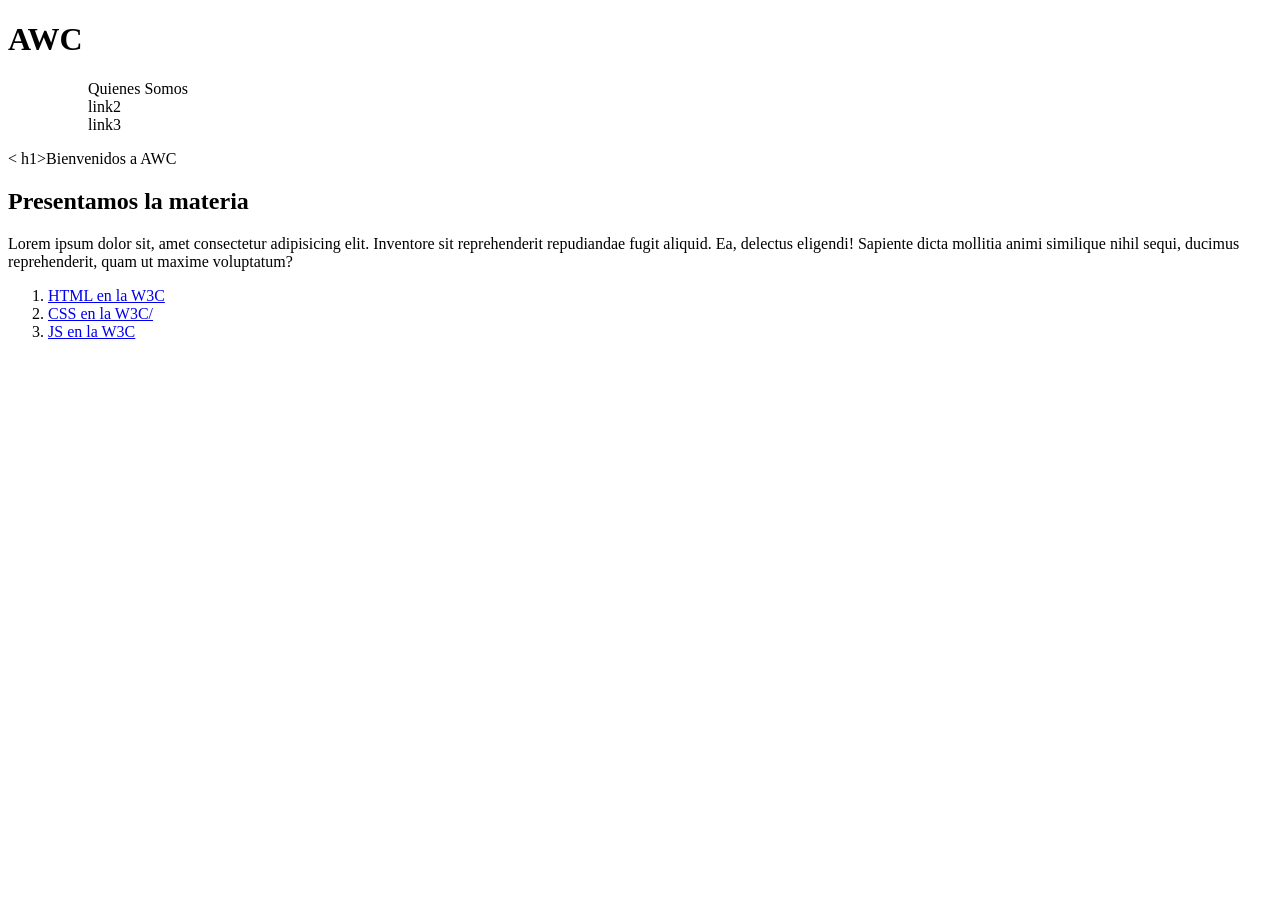
==== index.html @ 509b1fa2 "Clase 1 Creación del proyecto creamos files en html" ====
<!DOCTYPE html>
<html lang="es">
<head>
    <meta charset="UTF-8">
    <meta name="viewport" content="width=device-width, initial-scale=1.0">
    <meta:name="color-scheme" content="light dark">
    <title>Aplicaciones Web Cliente</title> 
</head>

<body>
    <header>
        <h1>AWC</h1>
        <nav>
            <ul>
            <ul>Quienes Somos</ul>
            <ul>link2</ul>
            <ul>link3</ul>
            <ul>
        </nav>
    <header>

    <main>
        <section><
            h1>Bienvenidos a AWC</h1>
        </section>
        <section>
            <h1>Presentamos la materia</h1>
            <p>Lorem ipsum dolor sit, amet consectetur adipisicing elit. Inventore sit reprehenderit repudiandae fugit aliquid. Ea, delectus eligendi! Sapiente dicta mollitia animi similique nihil sequi, ducimus reprehenderit, quam ut maxime voluptatum?</p>
  <ol>
  <li>
    <a href="https://www.w3schools.com/html/" target="_blank"rel="noopener noreferrer">HTML en la W3C<a>
  </li>
    <li>
    <a href="https://www.w3schools.com/css/" target="_blank"rel="noopener noreferrer">CSS en la W3C/<a>
  </li>
    <li>
    <a href="https://www.w3schools.com/js/" target="_blank"rel="noopener noreferrer">JS en la W3C<a>
  </li>
</ol>

    <main>

    <footer>

    </footer>
</body> 
</html>
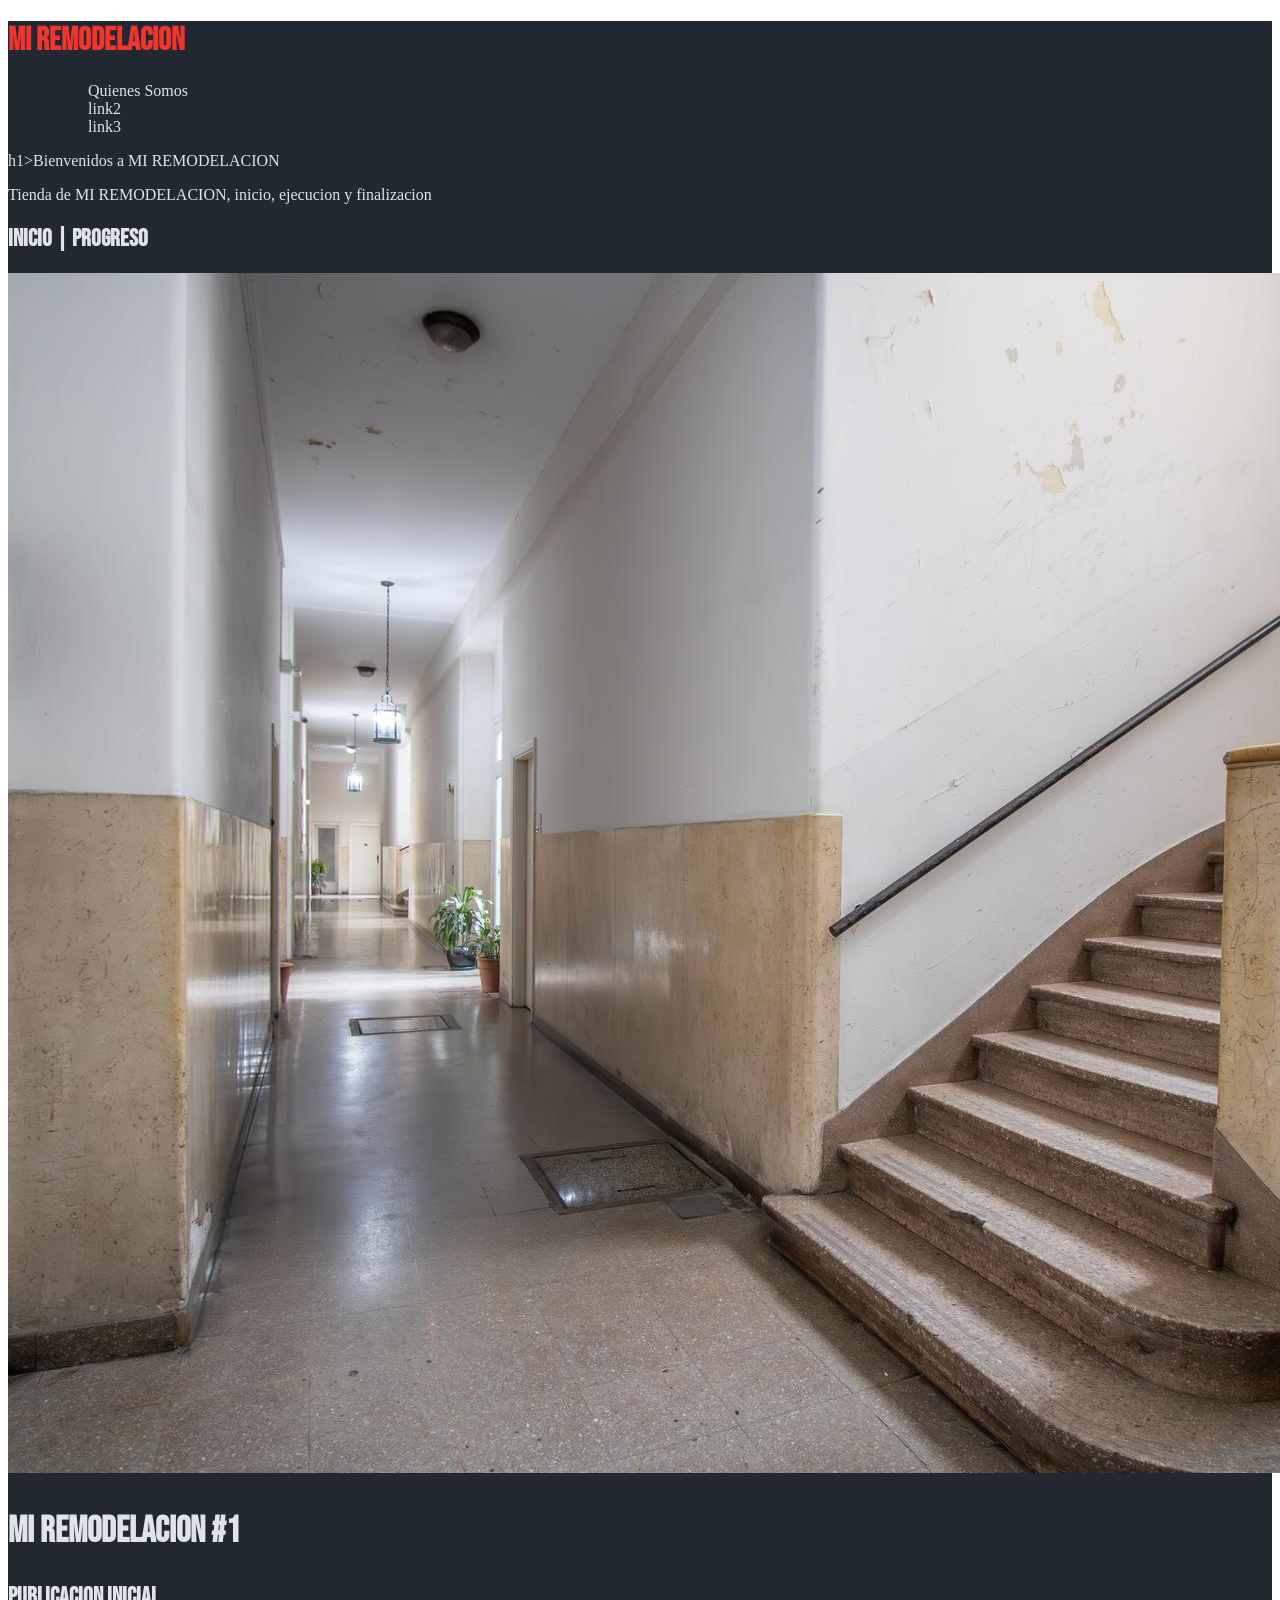
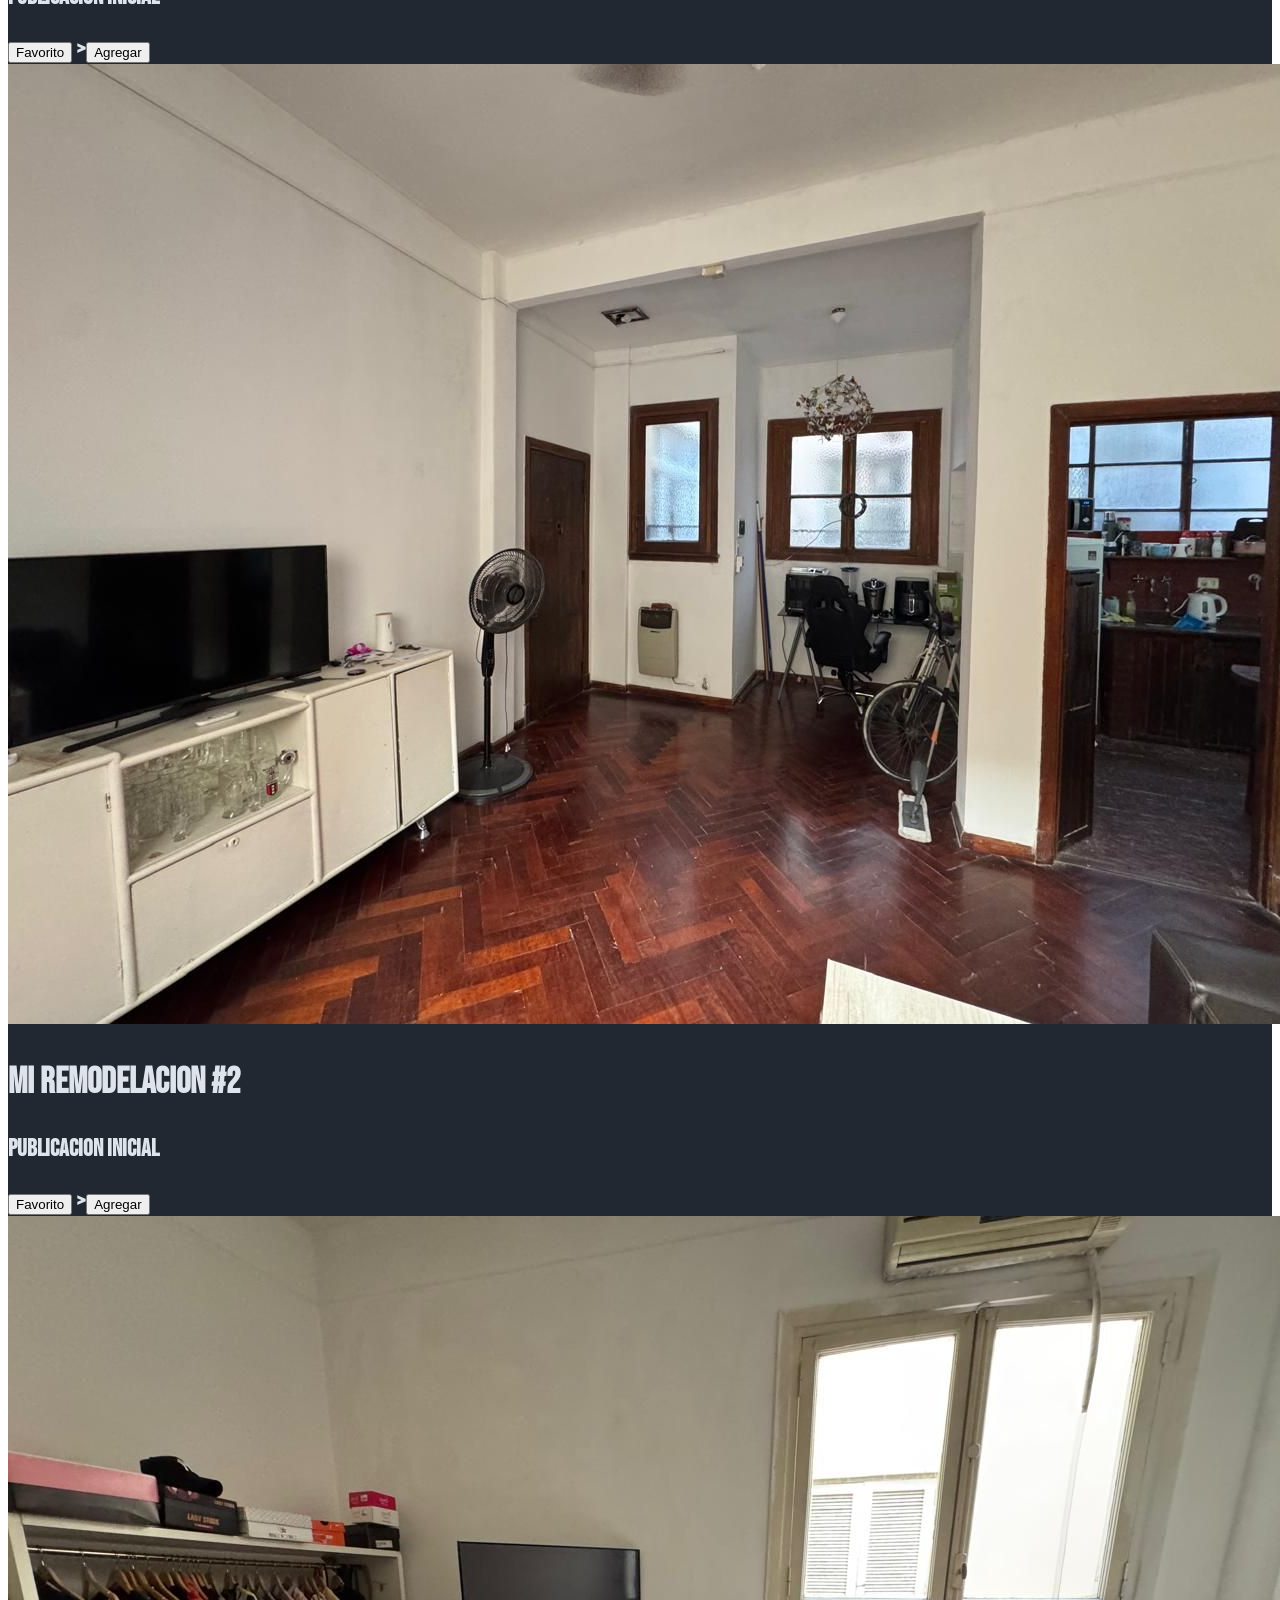
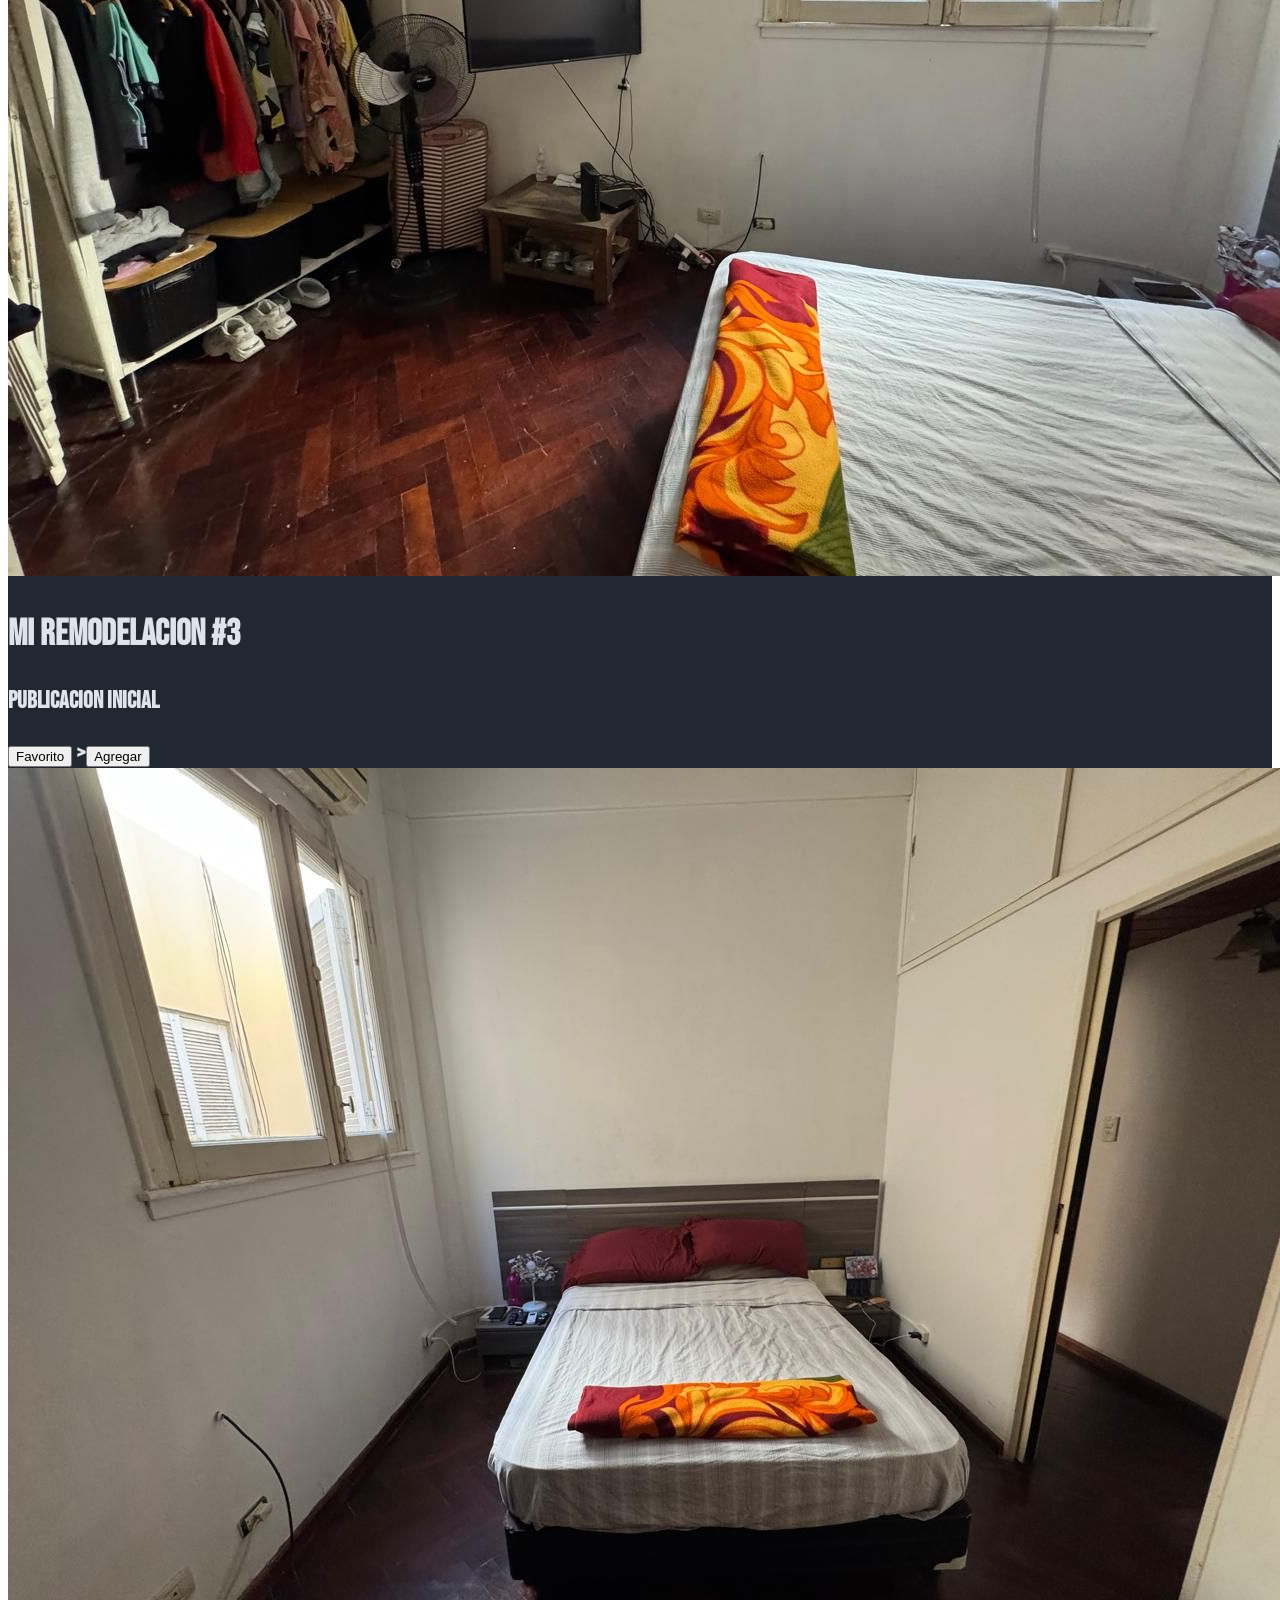
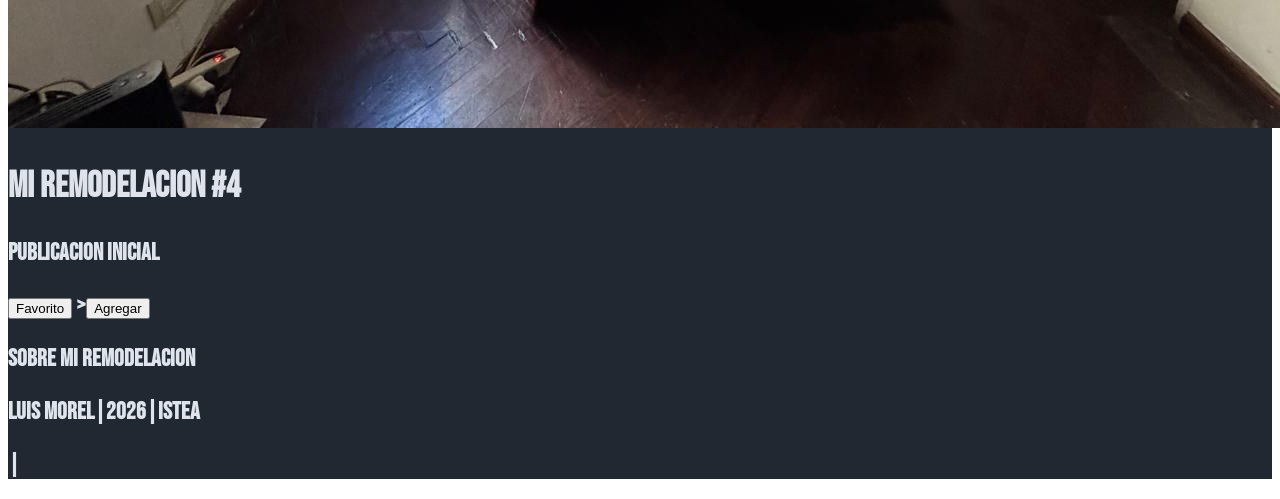
==== commit ca858d5f: "clase 2 introducción a modelo de caja y trabajo con css" ====
--- a/index.html
+++ b/index.html
@@ -4,12 +4,13 @@
     <meta charset="UTF-8">
     <meta name="viewport" content="width=device-width, initial-scale=1.0">
     <meta:name="color-scheme" content="light dark">
-    <title>Aplicaciones Web Cliente</title> 
+    <title>Mi REMODELACION</title> 
+    <link rel="stylesheet" href="css/estilos.css">
 </head>
 
 <body>
     <header>
-        <h1>AWC</h1>
+        <h1>MI REMODELACION</h1>
         <nav>
             <ul>
             <ul>Quienes Somos</ul>
@@ -20,28 +21,48 @@
     <header>
 
     <main>
-        <section><
-            h1>Bienvenidos a AWC</h1>
+        <section>
+            h1>Bienvenidos a MI REMODELACION</h1>
+            <p> Tienda de MI REMODELACION, inicio, ejecucion y finalizacion</p>
         </section>
         <section>
-            <h1>Presentamos la materia</h1>
-            <p>Lorem ipsum dolor sit, amet consectetur adipisicing elit. Inventore sit reprehenderit repudiandae fugit aliquid. Ea, delectus eligendi! Sapiente dicta mollitia animi similique nihil sequi, ducimus reprehenderit, quam ut maxime voluptatum?</p>
-  <ol>
-  <li>
-    <a href="https://www.w3schools.com/html/" target="_blank"rel="noopener noreferrer">HTML en la W3C<a>
-  </li>
-    <li>
-    <a href="https://www.w3schools.com/css/" target="_blank"rel="noopener noreferrer">CSS en la W3C/<a>
-  </li>
-    <li>
-    <a href="https://www.w3schools.com/js/" target="_blank"rel="noopener noreferrer">JS en la W3C<a>
-  </li>
-</ol>
-
+            <h1>Inicio | Progreso <h1>
+          <article>
+            <img src="img/001.jpg" alt="Portada del Catalogo MI REMODELACION #1">
+            <h2>MI REMODELACION #1</h2>
+            <p>Publicacion Inicial</p>
+            <button>Favorito</button>
+            ><button>Agregar</button>
+          </article>
+           <article>
+            <img src="img/002a.jfif" alt="Portada del Catalogo MI REMODELACION #1">
+            <h2>MI REMODELACION #2</h2>
+            <p>Publicacion Inicial</p>
+            <button>Favorito</button>
+            ><button>Agregar</button>
+          </article>
+           <article>
+            <img src="img/003.jfif" alt="Portada del Catalogo MI REMODELACION #1">
+            <h2>MI REMODELACION #3</h2>
+            <p>Publicacion Inicial</p>
+            <button>Favorito</button>
+            ><button>Agregar</button>
+          </article>
+           <article>
+            <img src="img/004.jfif"p alt="Portada del Catalogo MI REMODELACION #1">
+            <h2>MI REMODELACION #4</h2>
+            <p>Publicacion Inicial</p>
+            <button>Favorito</button>
+            ><button>Agregar</button>
+          </article>
+        <section>
     <main>
 
     <footer>
+        <h1> Sobre mi REMODELACION</h1>
+        <P>Luis Morel|2026|ISTEA </P>|
+    </footer>
+</body>
+</html>
 
-    </footer>
-</body> 
-</html>+
--- a/css/estilos.css
+++ b/css/estilos.css
@@ -0,0 +1,41 @@
+@import url('https://fonts.googleapis.com/css2?family=Bebas+Neue&family=Nunito+Sans:ital,opsz,wght@0,6..12,200..1000;1,6..12,200..1000&display=swap');
+
+body {
+   --bg-color-200:hsl(214, 25%, 3%);
+    --bg-color-200-75:hsla(214, 25%, 11%, 0.75);
+    --bg-color-400:hsl(214, 20%, 16%);
+    --text-color:hsl(215, 25%, 90%);
+    --accent-color-200:hsl(24, 43%, 7%);
+    --accent-color-400:hsl(2, 86%, 56%);
+    --accent-color-500:hsl(0, 100%, 78%);
+
+    --txt-heading: "Bebas Neue", sans-serif;
+    --txt-base:"Nunito Sans", sans-serif;
+}
+
+
+body {
+    background-color: var(--bg-200) ;
+    color:var(--text-color);
+    font-family: var(--txt-base)";
+    line;height: 1.5;
+}
+
+header,
+footer {
+    background-color: var(--bg-color-400);
+}
+
+
+h1,
+h2{
+    font-family: var(--txt-heading);
+}
+
+header > h1 {
+    color:var(--accent-color-400)
+}
+
+footer h1{
+    font-size: 1.5rem;
+}
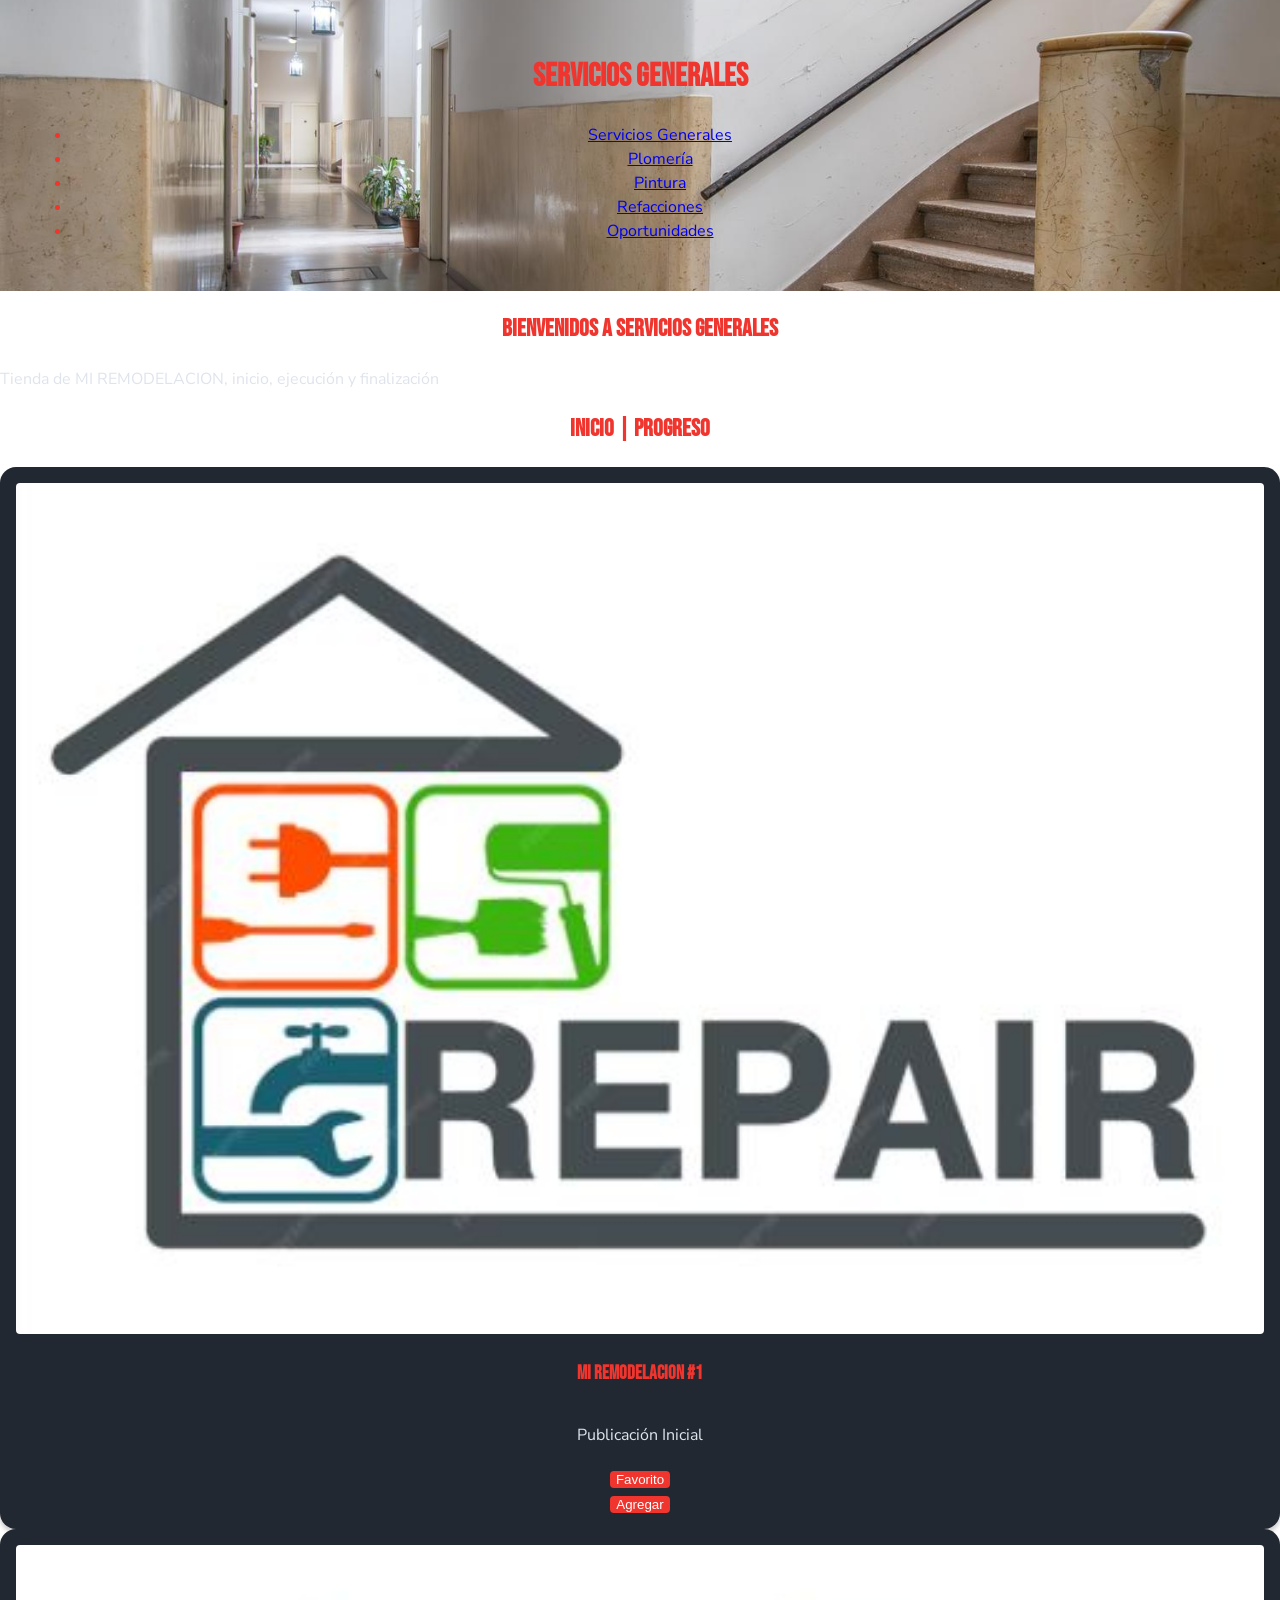
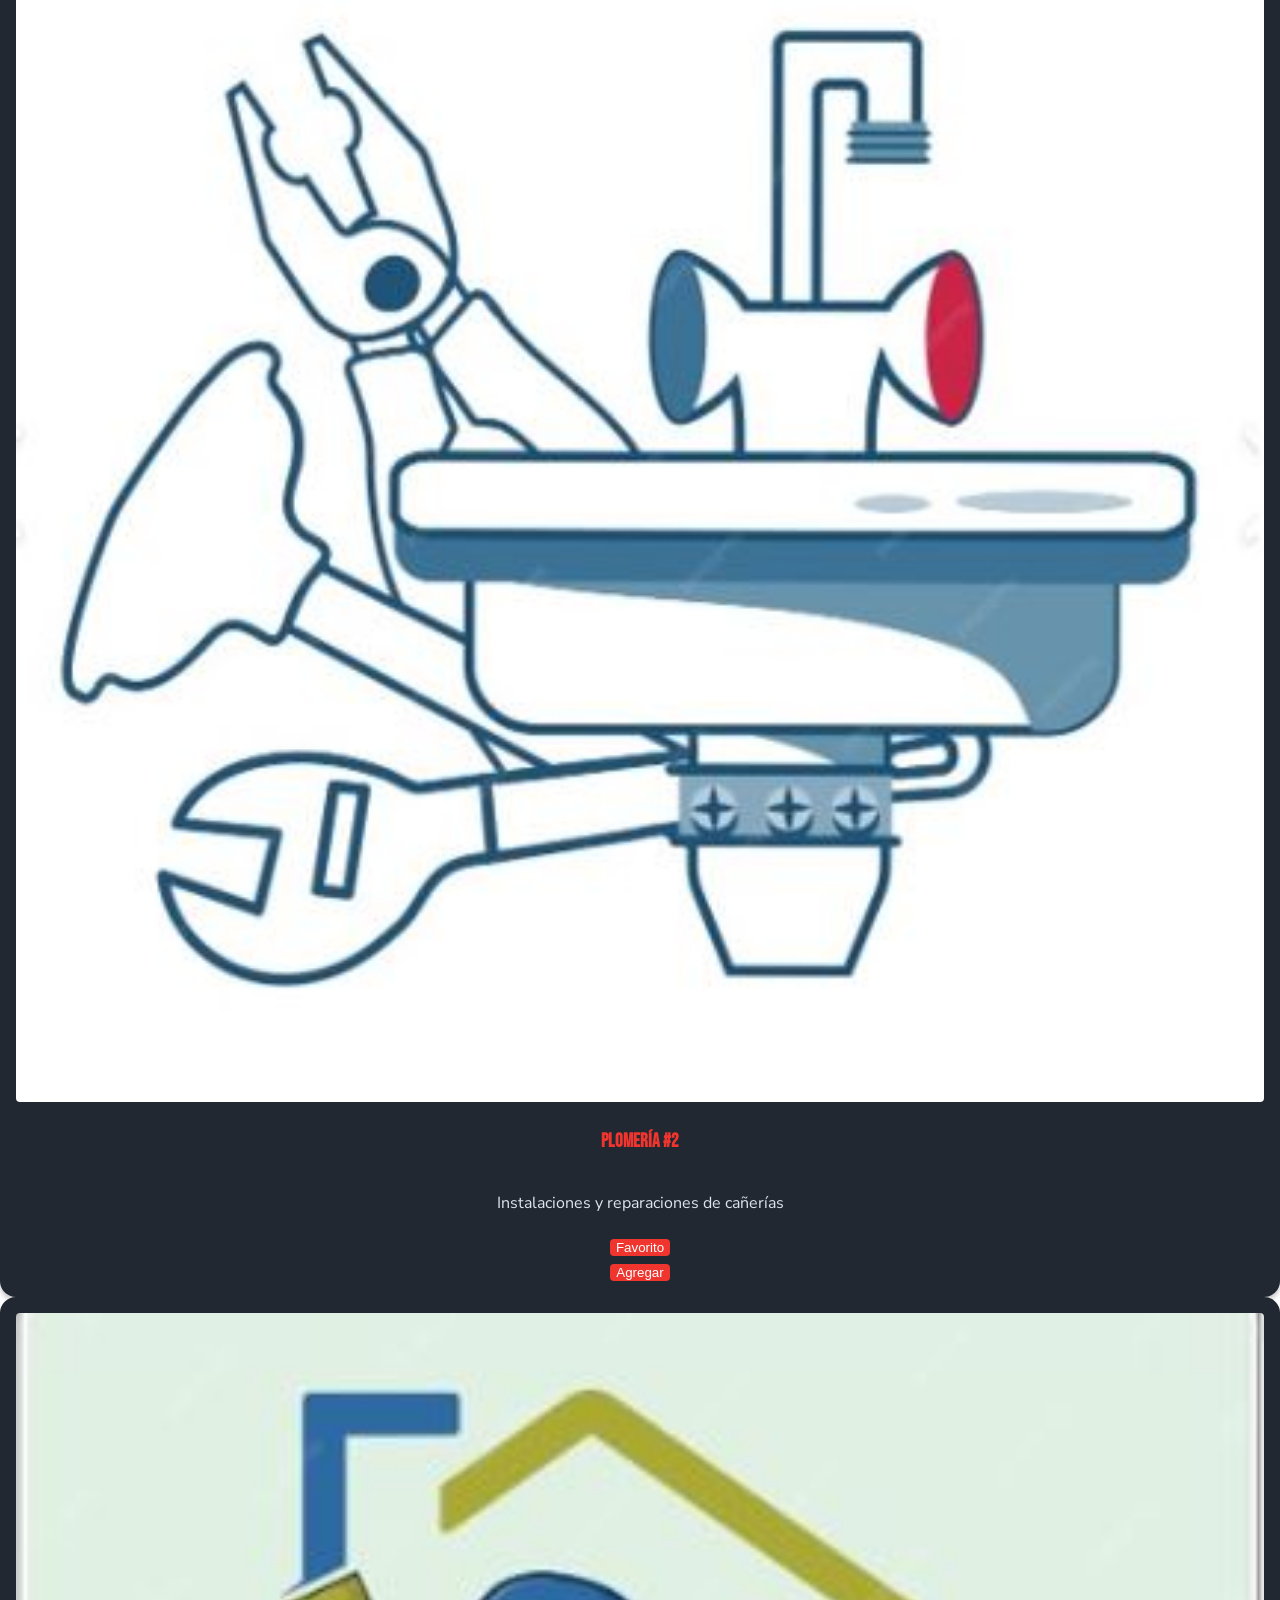
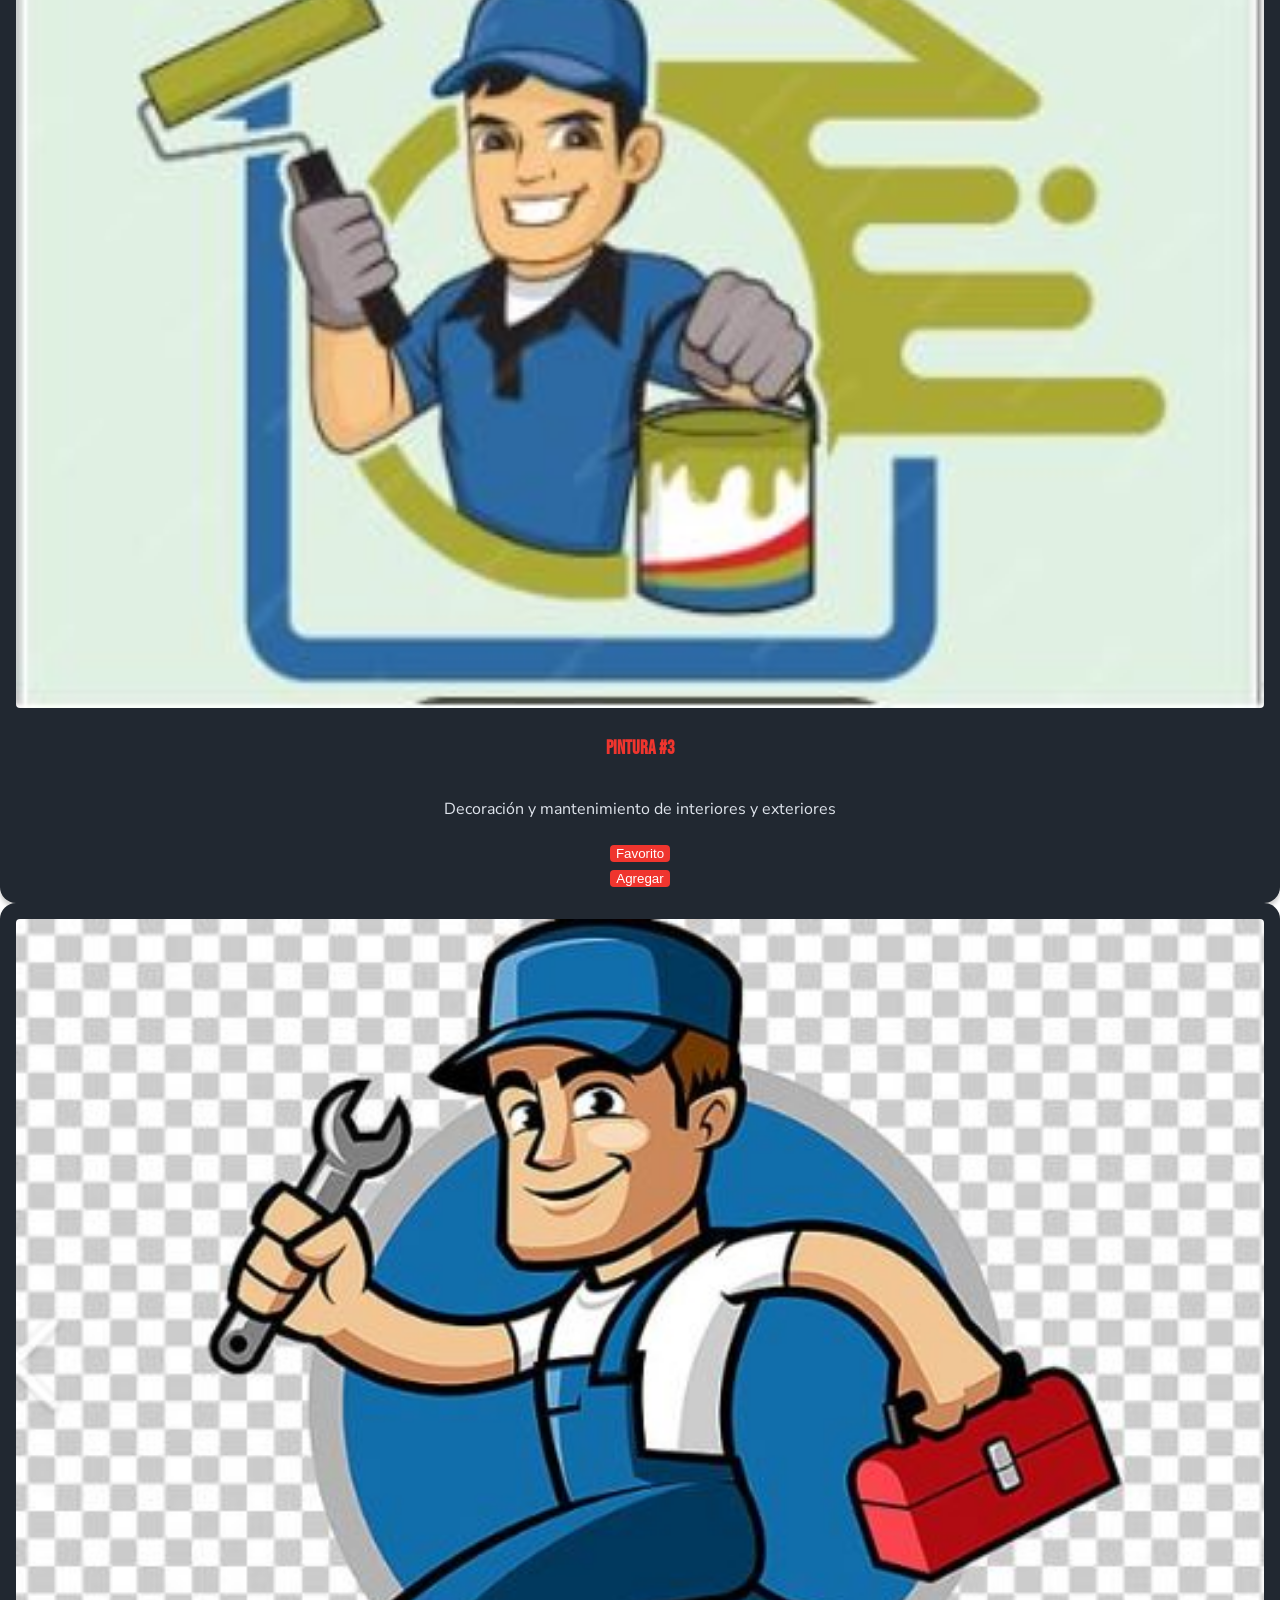
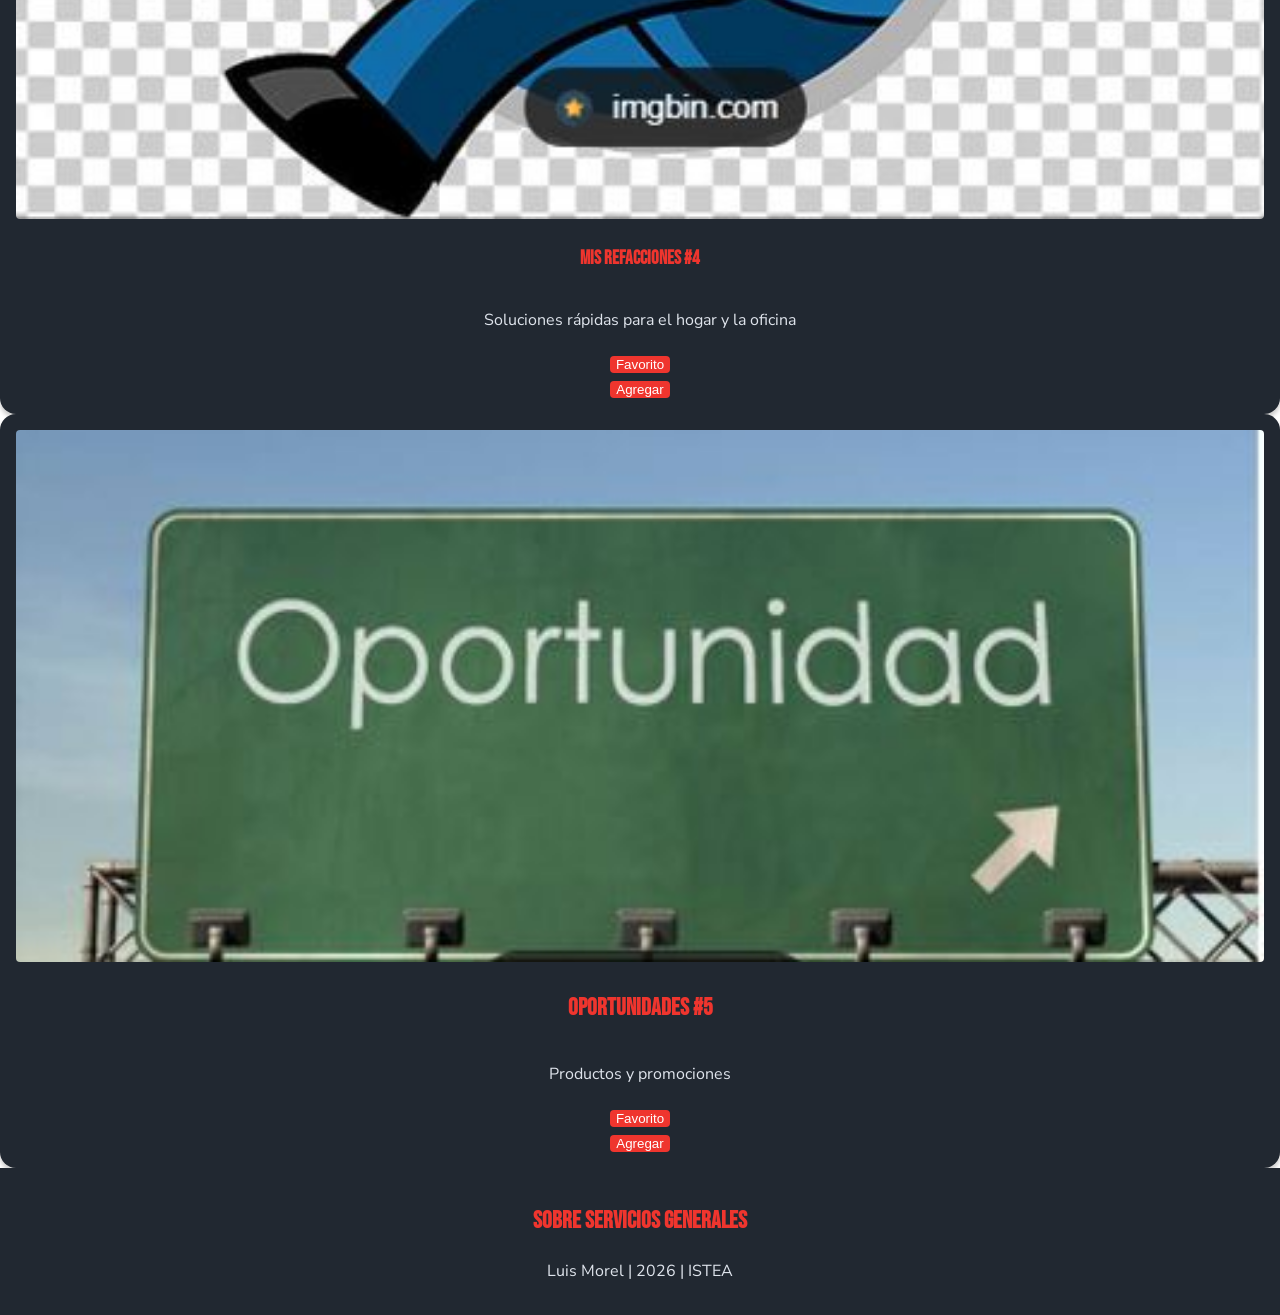
==== commit 2410b601: "Add files via upload" ====
--- a/index.html
+++ b/index.html
@@ -4,64 +4,91 @@
     <meta charset="UTF-8">
     <meta name="viewport" content="width=device-width, initial-scale=1.0">
     <meta:name="color-scheme" content="light dark">
-    <title>Mi REMODELACION</title> 
+    <title>Servicios Generales</title> 
     <link rel="stylesheet" href="css/estilos.css">
 </head>
 
 <body>
-    <header>
-        <h1>MI REMODELACION</h1>
+    <header class="Principal">
+        <h1>Servicios Generales</h1>
         <nav>
-            <ul>
-            <ul>Quienes Somos</ul>
-            <ul>link2</ul>
-            <ul>link3</ul>
-            <ul>
+            <ul class="menu">
+                <li><a href="#quienes-somos">Servicios Generales</a></li>
+                <li><a href="#plomeria">Plomería</a></li>
+                <li><a href="#pintura">Pintura</a></li>
+                <li><a href="#refacciones">Refacciones</a></li>
+                <li><a href="#oportunidades">Oportunidades</a></li>
+            </ul>
         </nav>
-    <header>
+    </header>
+<main>
+  <section id="inicio">
+    <h2>Bienvenidos a Servicios Generales</h2>
+    <p>Tienda de MI REMODELACION, inicio, ejecución y finalización</p>
+  </section>
 
-    <main>
-        <section>
-            h1>Bienvenidos a MI REMODELACION</h1>
-            <p> Tienda de MI REMODELACION, inicio, ejecucion y finalizacion</p>
-        </section>
-        <section>
-            <h1>Inicio | Progreso <h1>
-          <article>
-            <img src="img/001.jpg" alt="Portada del Catalogo MI REMODELACION #1">
-            <h2>MI REMODELACION #1</h2>
-            <p>Publicacion Inicial</p>
-            <button>Favorito</button>
-            ><button>Agregar</button>
-          </article>
-           <article>
-            <img src="img/002a.jfif" alt="Portada del Catalogo MI REMODELACION #1">
-            <h2>MI REMODELACION #2</h2>
-            <p>Publicacion Inicial</p>
-            <button>Favorito</button>
-            ><button>Agregar</button>
-          </article>
-           <article>
-            <img src="img/003.jfif" alt="Portada del Catalogo MI REMODELACION #1">
-            <h2>MI REMODELACION #3</h2>
-            <p>Publicacion Inicial</p>
-            <button>Favorito</button>
-            ><button>Agregar</button>
-          </article>
-           <article>
-            <img src="img/004.jfif"p alt="Portada del Catalogo MI REMODELACION #1">
-            <h2>MI REMODELACION #4</h2>
-            <p>Publicacion Inicial</p>
-            <button>Favorito</button>
-            ><button>Agregar</button>
-          </article>
-        <section>
-    <main>
+  <section class="Repair">
+    <h1>Inicio | Progreso</h1>
+    <div class="contenedor-grid">
 
-    <footer>
-        <h1> Sobre mi REMODELACION</h1>
-        <P>Luis Morel|2026|ISTEA </P>|
-    </footer>
+      <div class="rubro">
+        <article>
+          <img src="img/001LogoRepair.png" alt="Portada del Catalogo Servicios Generales #1">
+          <h3>MI REMODELACION #1</h3>
+          <p>Publicación Inicial</p>
+          <button>Favorito</button>
+          <button>Agregar</button>
+        </article>
+      </div>
+
+      <div class="rubro">
+        <article id="plomeria">
+          <img src="img/002Plomeria.jpg" alt="Portada del Catalogo Plomeria #2">
+          <h3>Plomería #2</h3>
+          <p>Instalaciones y reparaciones de cañerías</p>
+          <button>Favorito</button>
+          <button>Agregar</button>
+        </article>
+      </div>
+
+      <div class="rubro">
+        <article id="pintura">
+          <img src="img/003Pintura.jpg" alt="Portada del Catalogo Pintura #3">
+          <h3>Pintura #3</h3>
+          <p>Decoración y mantenimiento de interiores y exteriores</p>
+          <button>Favorito</button>
+          <button>Agregar</button>
+        </article>
+      </div>
+
+      <div class="rubro">
+        <article id="refacciones">
+          <img src="img/004Refacciones.png" alt="Portada del Catalogo Refacciones #4">
+          <h3>Mis Refacciones #4</h3>
+          <p>Soluciones rápidas para el hogar y la oficina</p>
+          <button>Favorito</button>
+          <button>Agregar</button>
+        </article>
+      </div>
+
+      <div class="rubro">
+        <article id="oportunidades">
+          <img src="img/005Oportunidad.png" alt="Portada del Catalogo Oportunidades #5">
+          <h2>Oportunidades #5</h2>
+          <p>Productos y promociones</p>
+          <button>Favorito</button>
+          <button>Agregar</button>
+        </article>
+      </div>
+  <footer>
+    <h2>Sobre Servicios Generales</h2>
+    <p>Luis Morel | 2026 | ISTEA</p>
+  </footer>
+
+    </div>
+  </section>
+</main>
+    
 </body>
 </html>
 
--- a/css/estilos.css
+++ b/css/estilos.css
@@ -1,10 +1,12 @@
 @import url('https://fonts.googleapis.com/css2?family=Bebas+Neue&family=Nunito+Sans:ital,opsz,wght@0,6..12,200..1000;1,6..12,200..1000&display=swap');
-
-body {
+/* Clase 2 */
+html {
    --bg-color-200:hsl(214, 25%, 3%);
     --bg-color-200-75:hsla(214, 25%, 11%, 0.75);
     --bg-color-400:hsl(214, 20%, 16%);
+
     --text-color:hsl(215, 25%, 90%);
+
     --accent-color-200:hsl(24, 43%, 7%);
     --accent-color-400:hsl(2, 86%, 56%);
     --accent-color-500:hsl(0, 100%, 78%);
@@ -13,12 +15,36 @@
     --txt-base:"Nunito Sans", sans-serif;
 }
 
+body {
+    margin: 0;
+    font-family: var(--txt-base);
+    background-color: var(var(--bg-color-200)) ;
+    color:var(--text-color);
+    
+    line-height: 1.5;
+}
+/* Clase 4 */
+.Principal {
+  background-image: url('../img/006Fondo.jpg');
+  background-size: cover;
+  background-position: center;
+  padding: 2rem;
+  text-align: center;
+  color: white;
+  background-repeat: no-repeat;
+}
 
-body {
-    background-color: var(--bg-200) ;
-    color:var(--text-color);
-    font-family: var(--txt-base)";
-    line;height: 1.5;
+/*clase5
+.menu{
+    list-style: none;
+er {    padding: 0;
+    display:flex;
+    flex-wrap: wrap;
+    justify-content: center;
+    gap: 1rem;    
+}*/
+.menu {
+  color: var(--accent-color-400);
 }
 
 header,
@@ -26,16 +52,66 @@
     background-color: var(--bg-color-400);
 }
 
-
-h1,
-h2{
-    font-family: var(--txt-heading);
+h1, h2, h3 {
+  font-family: var(--txt-heading);
+  color: var(--accent-color-400); 
+  text-align: center;    
+}
+.grid-contenedor {
+    display: grid;
+    grid-template-columns: repeat(auto-fill, minmax(15rem, 1fr));/*clase4 1:28*/
+    gap: 1rem;
+    padding: 2rem;
+    aspect-ratio: 1; /*clase 4 mantiene el tamaño de los contenedores*/
+}    
+.rubro article {
+    background-color: var(--bg-color-400);
+    border-radius: 1rem;
+    text-align: center;
+    box-shadow: 0 0.25rem 0.25rem rgba(0,0,0,0.2); /*busque para darle algo*/
+    display: flex;
+    flex-direction: column;   /* imagen arriba, texto debajo */
+    align-items: center;      /* centra horizontalmente */
+    padding: 1rem; /*clase 4 1:39*/
+}     
+.rubro img {
+    width: 100%;              /* ocupa todo el ancho disponible */
+    height: auto;             /* mantiene proporción */
+    border-radius: 0.25rem;
+    object-fit: cover;        /*clase4* evita deformaciones */
+    margin-bottom: 0.5rem;
+}
+.rubro button {
+    margin-top: 0.5rem;
+    border: none;
+    border-radius: 0.25rem;
+    background-color: var(--accent-color-400);
+    color: white;
+    cursor: pointer;
+    font-family: var(--txt-base:"Nunito Sans", sans-serif;)
+    padding: 0.5rem 1rem;
+}
+.rubro button:hover {
+    background-color: var(--accent-color-500);
 }
 
-header > h1 {
-    color:var(--accent-color-400)
+footer {
+    background-color: var(--bg-color-400);
+    text-align: center;
+    padding: 1rem;
+}
+footer h2 {
+    font-size: 1.5rem;
 }
 
-footer h1{
-    font-size: 1.5rem;
-}+/*.contenedor-grid {
+    grid-template-rows: auto;
+    grid-template-columns: 1fr 1fr 1fr;
+    gap: 1rem;
+}
+footer {
+    background-color: var(--bg-color-400);
+    text-align: center;
+    padding: 1rem;
+}
+
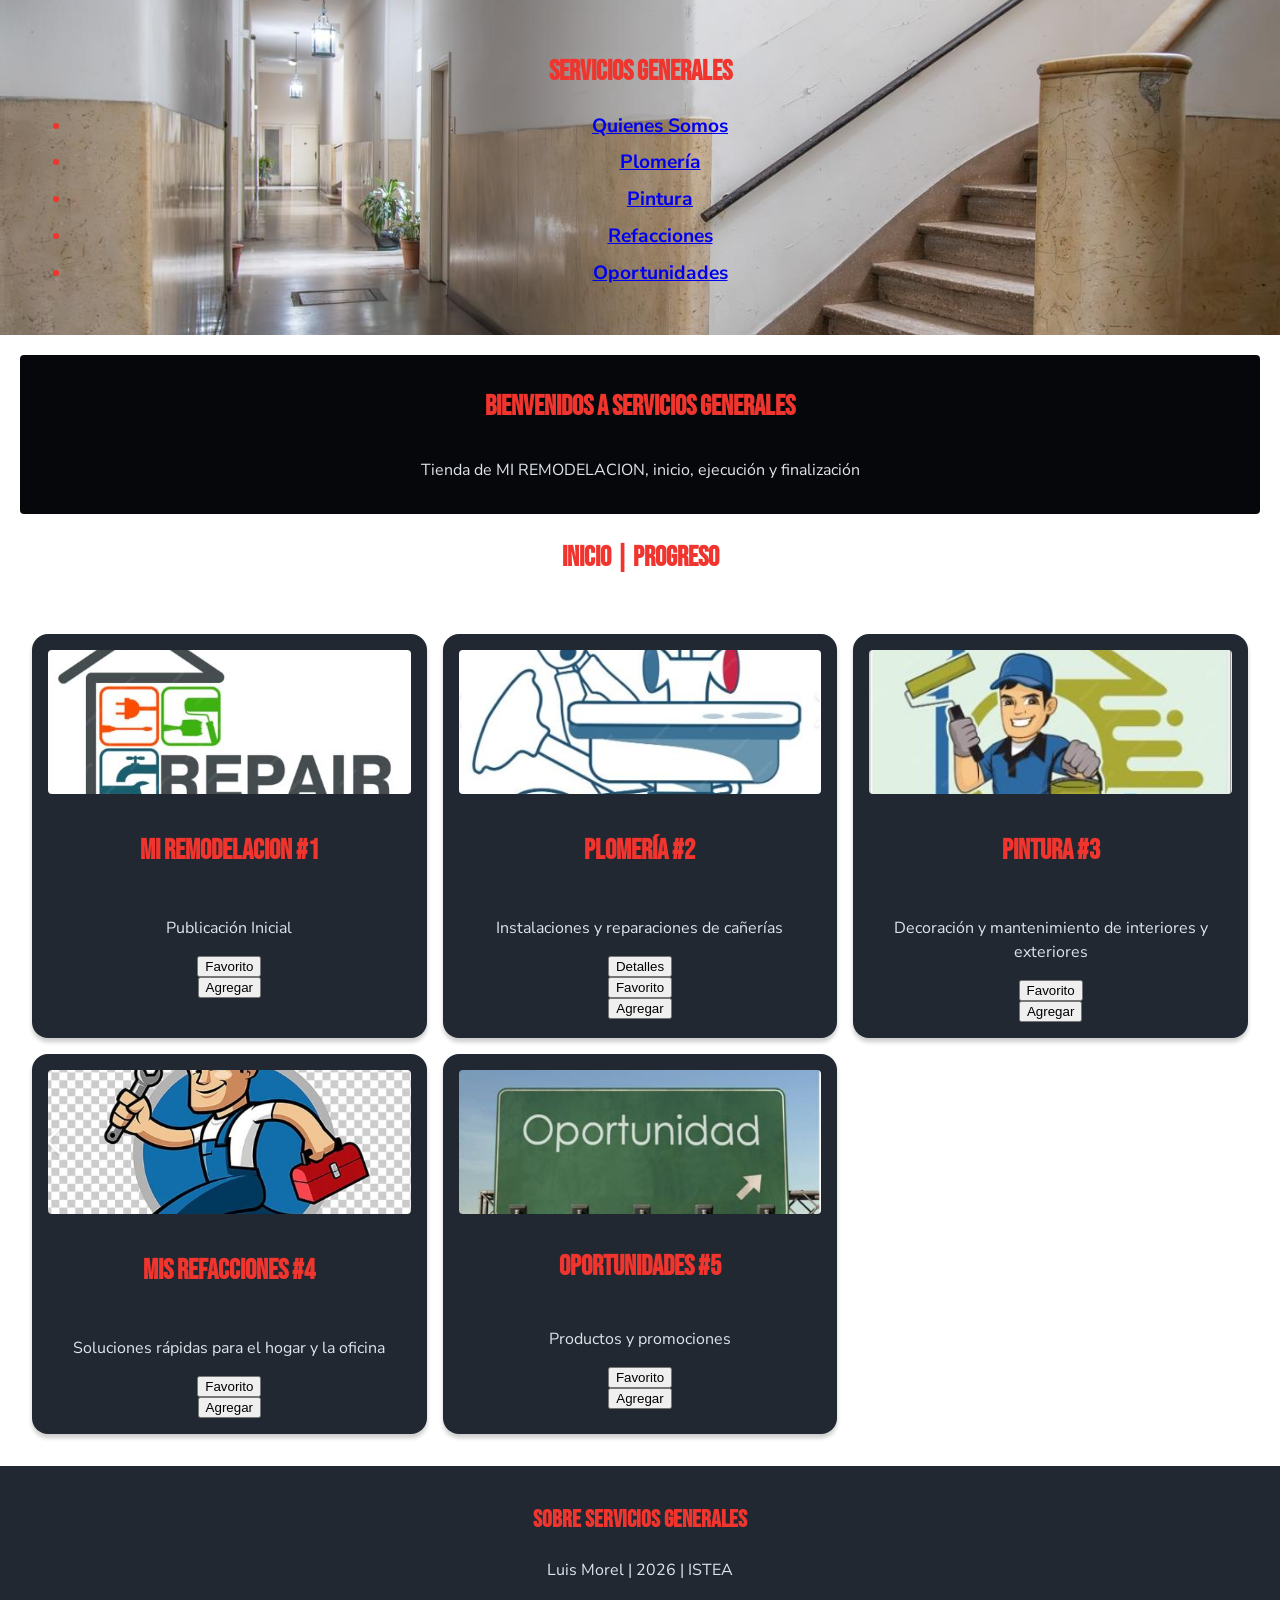
==== commit dc661ab5: "Cambios hasta clase 7 Repase la 6 espero cumplir con las consignas,, se que hay cosas para mejorar " ====
--- a/index.html
+++ b/index.html
@@ -13,7 +13,7 @@
         <h1>Servicios Generales</h1>
         <nav>
             <ul class="menu">
-                <li><a href="#quienes-somos">Servicios Generales</a></li>
+                <li><a href="#" id="btn-quienes">Quienes Somos</a></li>
                 <li><a href="#plomeria">Plomería</a></li>
                 <li><a href="#pintura">Pintura</a></li>
                 <li><a href="#refacciones">Refacciones</a></li>
@@ -22,11 +22,19 @@
         </nav>
     </header>
 <main>
-  <section id="inicio">
+  <section id="inicio"  Class="iniquien">
     <h2>Bienvenidos a Servicios Generales</h2>
     <p>Tienda de MI REMODELACION, inicio, ejecución y finalización</p>
   </section>
 
+  <section id="quienes_somos" Class="iniquien">
+    <h2>Quienes Somos</h2>
+    <p>Somos una empresa dedicada a brindar servicios generales: plomería,
+        pintura, refacciones y oportunidades de remodelación. Nuestro objetivo
+        es ofrecer soluciones rápidas y confiables para el hogar y la oficina.
+    </p>
+    <button id="cerrar-quienes">Cerrar</button>
+</section>
   <section class="Repair">
     <h1>Inicio | Progreso</h1>
     <div class="contenedor-grid">
@@ -46,6 +54,7 @@
           <img src="img/002Plomeria.jpg" alt="Portada del Catalogo Plomeria #2">
           <h3>Plomería #2</h3>
           <p>Instalaciones y reparaciones de cañerías</p>
+          <button onclick="window.open('plomeria.html','_blank')">Detalles</    button>
           <button>Favorito</button>
           <button>Agregar</button>
         </article>
@@ -80,15 +89,15 @@
           <button>Agregar</button>
         </article>
       </div>
+    </div>
+
   <footer>
     <h2>Sobre Servicios Generales</h2>
     <p>Luis Morel | 2026 | ISTEA</p>
   </footer>
-
-    </div>
   </section>
 </main>
-    
+<script src="js/Clase6.js" defer></script>
 </body>
 </html>
 
--- a/css/estilos.css
+++ b/css/estilos.css
@@ -1,7 +1,7 @@
 @import url('https://fonts.googleapis.com/css2?family=Bebas+Neue&family=Nunito+Sans:ital,opsz,wght@0,6..12,200..1000;1,6..12,200..1000&display=swap');
 /* Clase 2 */
 html {
-   --bg-color-200:hsl(214, 25%, 3%);
+    --bg-color-200:hsl(214, 25%, 3%);
     --bg-color-200-75:hsla(214, 25%, 11%, 0.75);
     --bg-color-400:hsl(214, 20%, 16%);
 
@@ -13,6 +13,7 @@
 
     --txt-heading: "Bebas Neue", sans-serif;
     --txt-base:"Nunito Sans", sans-serif;
+    font-size: 16px;  /*Clase 6 = 1rem*/
 }
 
 body {
@@ -54,45 +55,54 @@
 
 h1, h2, h3 {
   font-family: var(--txt-heading);
+  font-size: 1.75rem;
   color: var(--accent-color-400); 
   text-align: center;    
 }
-.grid-contenedor {
+
+.contenedor-grid {
     display: grid;
-    grid-template-columns: repeat(auto-fill, minmax(15rem, 1fr));/*clase4 1:28*/
+    grid-template-columns:1fr 1fr 1fr;
     gap: 1rem;
     padding: 2rem;
-    aspect-ratio: 1; /*clase 4 mantiene el tamaño de los contenedores*/
-}    
-.rubro article {
+}
+                  
+.rubro {
     background-color: var(--bg-color-400);
     border-radius: 1rem;
     text-align: center;
     box-shadow: 0 0.25rem 0.25rem rgba(0,0,0,0.2); /*busque para darle algo*/
+    padding: 1rem;    
+}   
+.rubro article {
     display: flex;
-    flex-direction: column;   /* imagen arriba, texto debajo */
-    align-items: center;      /* centra horizontalmente */
-    padding: 1rem; /*clase 4 1:39*/
-}     
+    flex-direction: column;
+    align-items: center;
+} 
 .rubro img {
-    width: 100%;              /* ocupa todo el ancho disponible */
-    height: auto;             /* mantiene proporción */
+    width: 100%;              /*Clase 6 ocupa todo el ancho disponible */
+    height: 9rem;             /* mantiene proporción o fija */
+    object-fit: cover;        /*clase4* evita deformaciones */
     border-radius: 0.25rem;
-    object-fit: cover;        /*clase4* evita deformaciones */
     margin-bottom: 0.5rem;
+
 }
+*/
 .rubro button {
+    background-color: var(--accent-color-400);
+    color: var(--text-color);
+    font-size: 1rem;
     margin-top: 0.5rem;
     border: none;
-    border-radius: 0.25rem;
-    background-color: var(--accent-color-400);
-    color: white;
+    border-radius: 0.3125rem;
     cursor: pointer;
-    font-family: var(--txt-base:"Nunito Sans", sans-serif;)
-    padding: 0.5rem 1rem;
+    padding: 0.625rem 1.25rem; */
 }
 .rubro button:hover {
     background-color: var(--accent-color-500);
+}
+.rubro.button:active {
+    background-color: var(--accent-color-200);  
 }
 
 footer {
@@ -104,6 +114,7 @@
     font-size: 1.5rem;
 }
 
+*/
 /*.contenedor-grid {
     grid-template-rows: auto;
     grid-template-columns: 1fr 1fr 1fr;
@@ -114,4 +125,41 @@
     text-align: center;
     padding: 1rem;
 }
+/* regla para pantallas y ancho Hasta 768px*/
+@media (max-width: 768px) {
+    .contenedor-grid {
+        grid-template-columns: 1fr;
+    }
+}
 
+.iniquien {
+    background-color: var(--bg-color-200);
+    padding: 1rem; /*clase 4 1:39*/
+    margin: 1.25rem;
+    border-radius: 0.25rem;
+    display: flex;
+    flex-direction: column;   /* imagen arriba, texto debajo */
+    align-items: center;      /* centra horizontalmente */
+}
+.iniquien {
+    color: var(--accent-color-500);
+    font-size: 1.5rem;
+    margin-bottom: 0.9375rem;
+}
+.iniquien {
+    font-size: 1rem;
+    line-height: 1.5rem;
+    color: var(--text-color);
+}
+
+#quienes_somos {
+    min_height 75vp; ;
+  display: none; /* oculto al inicio */
+}
+
+ul li {
+  font-weight: bold;       /* grueso */
+  color: var(--accent-color-400); 
+  font-size: 1.2rem;       /*fui ajustando más grande*/
+  margin-bottom: 0.5rem;   /*Regule espacios entre ítems*/
+}
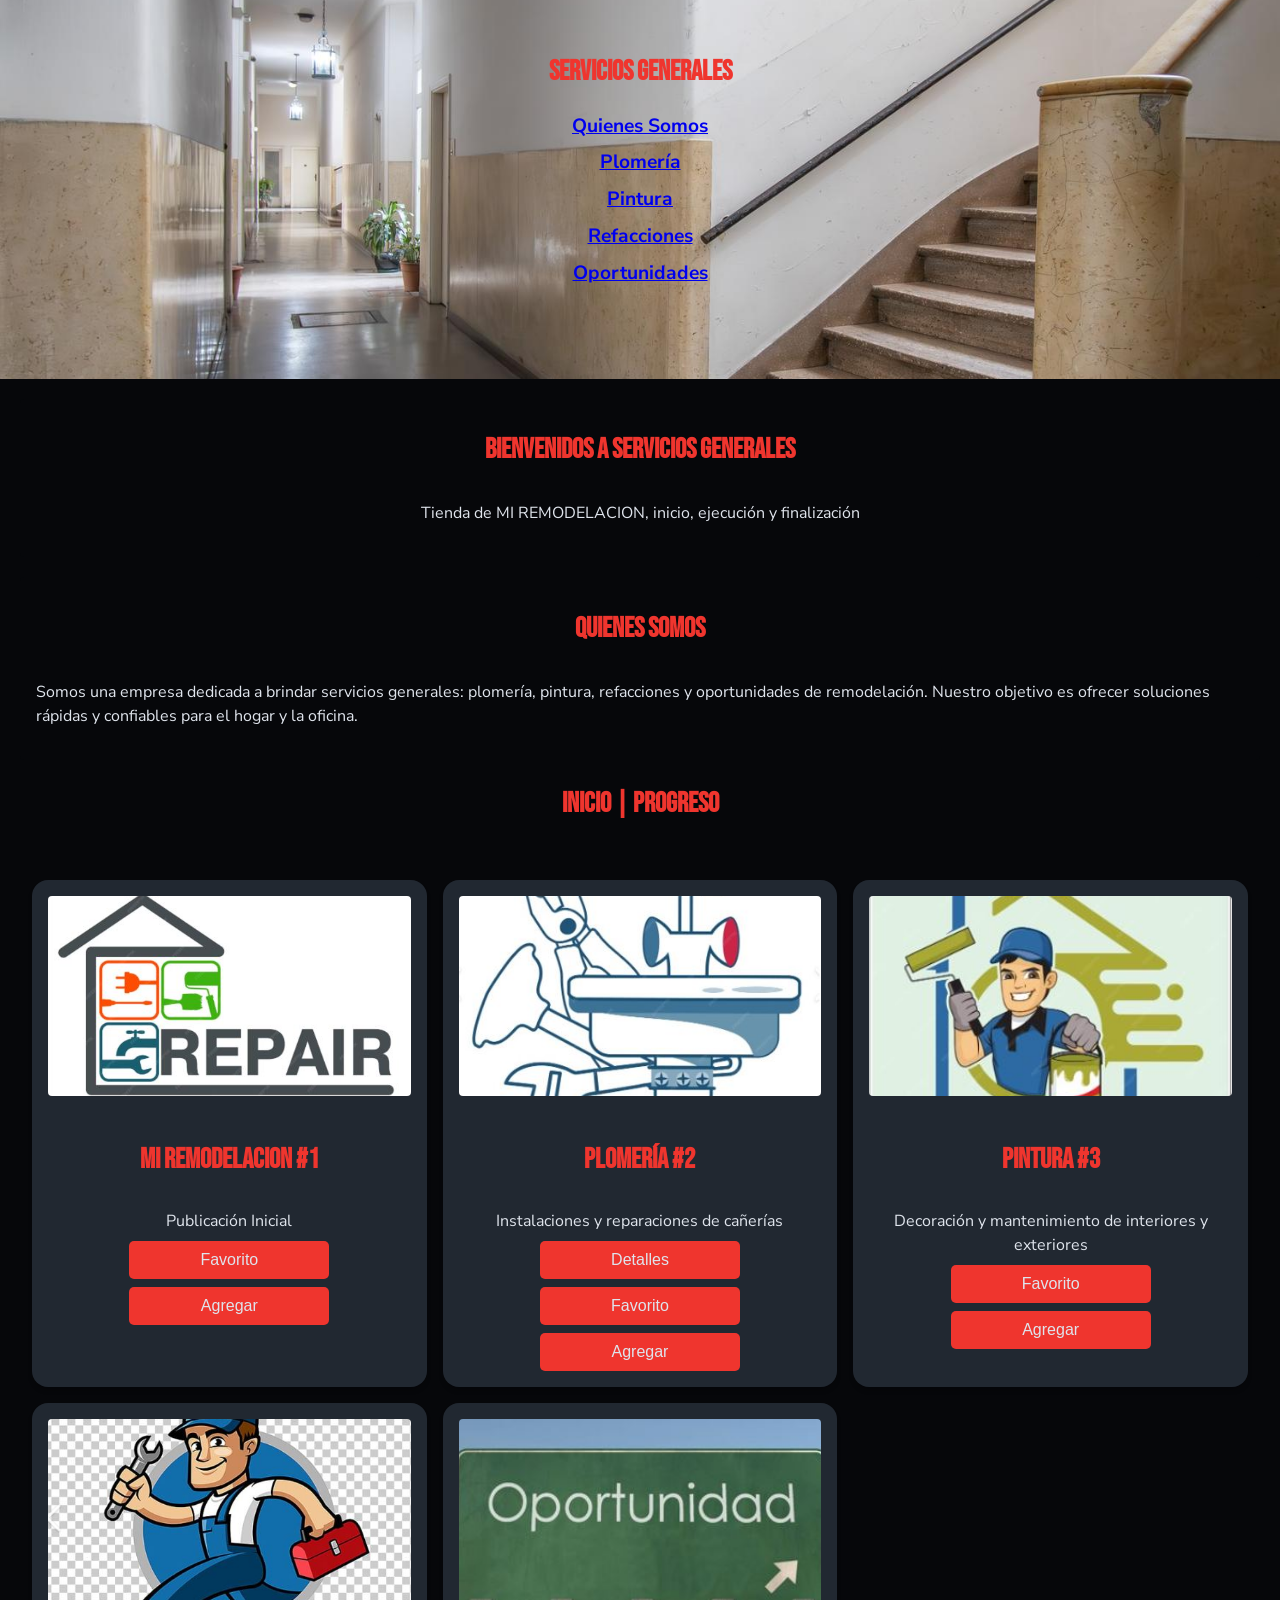
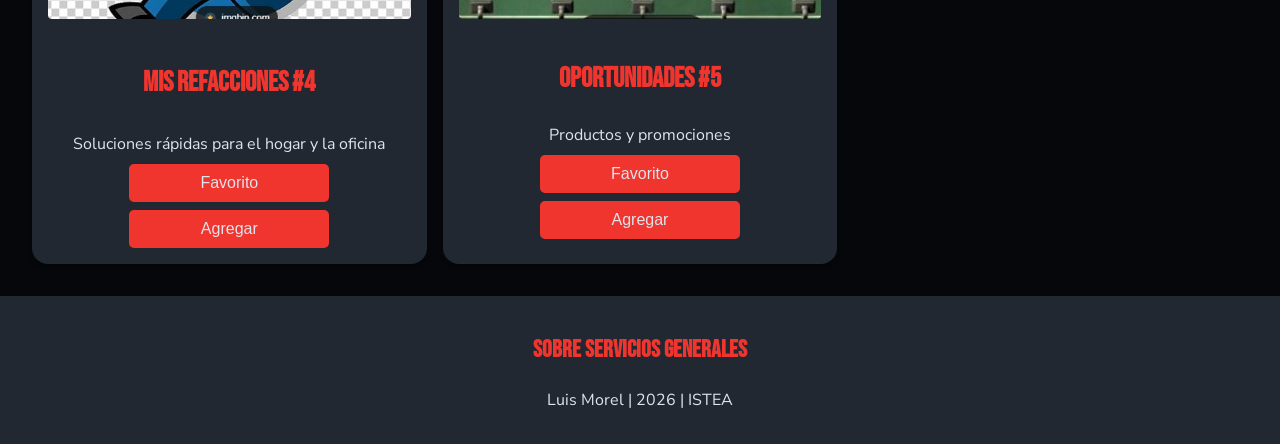
==== commit 52fb8c4f: "Correcciones Clase7" ====
--- a/index.html
+++ b/index.html
@@ -7,13 +7,12 @@
     <title>Servicios Generales</title> 
     <link rel="stylesheet" href="css/estilos.css">
 </head>
-
-<body>
+<body>  
     <header class="Principal">
         <h1>Servicios Generales</h1>
         <nav>
             <ul class="menu">
-                <li><a href="#" id="btn-quienes">Quienes Somos</a></li>
+                <li><a href="#quienes_somos">Quienes Somos</a></li>
                 <li><a href="#plomeria">Plomería</a></li>
                 <li><a href="#pintura">Pintura</a></li>
                 <li><a href="#refacciones">Refacciones</a></li>
@@ -33,7 +32,6 @@
         pintura, refacciones y oportunidades de remodelación. Nuestro objetivo
         es ofrecer soluciones rápidas y confiables para el hogar y la oficina.
     </p>
-    <button id="cerrar-quienes">Cerrar</button>
 </section>
   <section class="Repair">
     <h1>Inicio | Progreso</h1>
--- a/css/estilos.css
+++ b/css/estilos.css
@@ -13,15 +13,15 @@
 
     --txt-heading: "Bebas Neue", sans-serif;
     --txt-base:"Nunito Sans", sans-serif;
+    --contenedor-sz:min(64rem, 100%);
     font-size: 16px;  /*Clase 6 = 1rem*/
 }
 
 body {
     margin: 0;
     font-family: var(--txt-base);
-    background-color: var(var(--bg-color-200)) ;
+    background-color:var(--bg-color-200) ;
     color:var(--text-color);
-    
     line-height: 1.5;
 }
 /* Clase 4 */
@@ -31,27 +31,34 @@
   background-position: center;
   padding: 2rem;
   text-align: center;
-  color: white;
+  /*color: white;*/
   background-repeat: no-repeat;
+  min-height: 35vh;
 }
 
-/*clase5
-.menu{
-    list-style: none;
-er {    padding: 0;
-    display:flex;
-    flex-wrap: wrap;
-    justify-content: center;
-    gap: 1rem;    
-}*/
+/*clase5*/
 .menu {
   color: var(--accent-color-400);
+  list-style: none;
+  padding: 0;
+  display:flex;
+  flex-wrap: wrap;
+  justify-content: center;
+  display: block;           /* vertical */
+  text-align: center;       /* centra */
+  gap: 1rem;    
 }
 
-header,
-footer {
-    background-color: var(--bg-color-400);
+@media (max-width: 768px) {
+  .menu {
+    display: block;           /* vertical */
+    text-align: center;       /* centra */
+  }
+  .menu li {
+    margin-bottom: 0.75rem;   /* espacio entre ítems */
+  }
 }
+
 
 h1, h2, h3 {
   font-family: var(--txt-heading);
@@ -65,6 +72,7 @@
     grid-template-columns:1fr 1fr 1fr;
     gap: 1rem;
     padding: 2rem;
+    align-items: stretch;
 }
                   
 .rubro {
@@ -72,22 +80,26 @@
     border-radius: 1rem;
     text-align: center;
     box-shadow: 0 0.25rem 0.25rem rgba(0,0,0,0.2); /*busque para darle algo*/
-    padding: 1rem;    
-}   
-.rubro article {
+    padding: 1rem;
     display: flex;
     flex-direction: column;
-    align-items: center;
-} 
+    justify-content: space-between;
+    gap: 1rem;
+
+}   
+.rubro p {
+    margin: 0; /* elimina margen por defecto */
+    flex-grow: 1; /* ocupa espacio disponible */
+}
+
 .rubro img {
     width: 100%;              /*Clase 6 ocupa todo el ancho disponible */
-    height: 9rem;             /* mantiene proporción o fija */
+    height: 200px;           /* mantiene proporción o fija */
     object-fit: cover;        /*clase4* evita deformaciones */
     border-radius: 0.25rem;
     margin-bottom: 0.5rem;
+}
 
-}
-*/
 .rubro button {
     background-color: var(--accent-color-400);
     color: var(--text-color);
@@ -96,7 +108,9 @@
     border: none;
     border-radius: 0.3125rem;
     cursor: pointer;
-    padding: 0.625rem 1.25rem; */
+    padding: 0.625rem 1.25rem; 
+    width: 100%; 
+    max-width: 200px;/* ocupa todo el ancho del contenedor */
 }
 .rubro button:hover {
     background-color: var(--accent-color-500);
@@ -105,6 +119,10 @@
     background-color: var(--accent-color-200);  
 }
 
+header,
+footer {
+    background-color: var(--bg-color-400);
+}
 footer {
     background-color: var(--bg-color-400);
     text-align: center;
@@ -112,18 +130,6 @@
 }
 footer h2 {
     font-size: 1.5rem;
-}
-
-*/
-/*.contenedor-grid {
-    grid-template-rows: auto;
-    grid-template-columns: 1fr 1fr 1fr;
-    gap: 1rem;
-}
-footer {
-    background-color: var(--bg-color-400);
-    text-align: center;
-    padding: 1rem;
 }
 /* regla para pantallas y ancho Hasta 768px*/
 @media (max-width: 768px) {
@@ -140,22 +146,22 @@
     display: flex;
     flex-direction: column;   /* imagen arriba, texto debajo */
     align-items: center;      /* centra horizontalmente */
-}
-.iniquien {
     color: var(--accent-color-500);
     font-size: 1.5rem;
     margin-bottom: 0.9375rem;
-}
-.iniquien {
     font-size: 1rem;
     line-height: 1.5rem;
     color: var(--text-color);
 }
 
+
 #quienes_somos {
-    min_height 75vp; ;
-  display: none; /* oculto al inicio */
+  max-height: 20rem;          /* altura*/
+  overflow-y: auto;           /* agrega scroll si se excede */
+    /*  display: none; /* oculto al inicio */
+    /*display:block */
 }
+
 
 ul li {
   font-weight: bold;       /* grueso */
